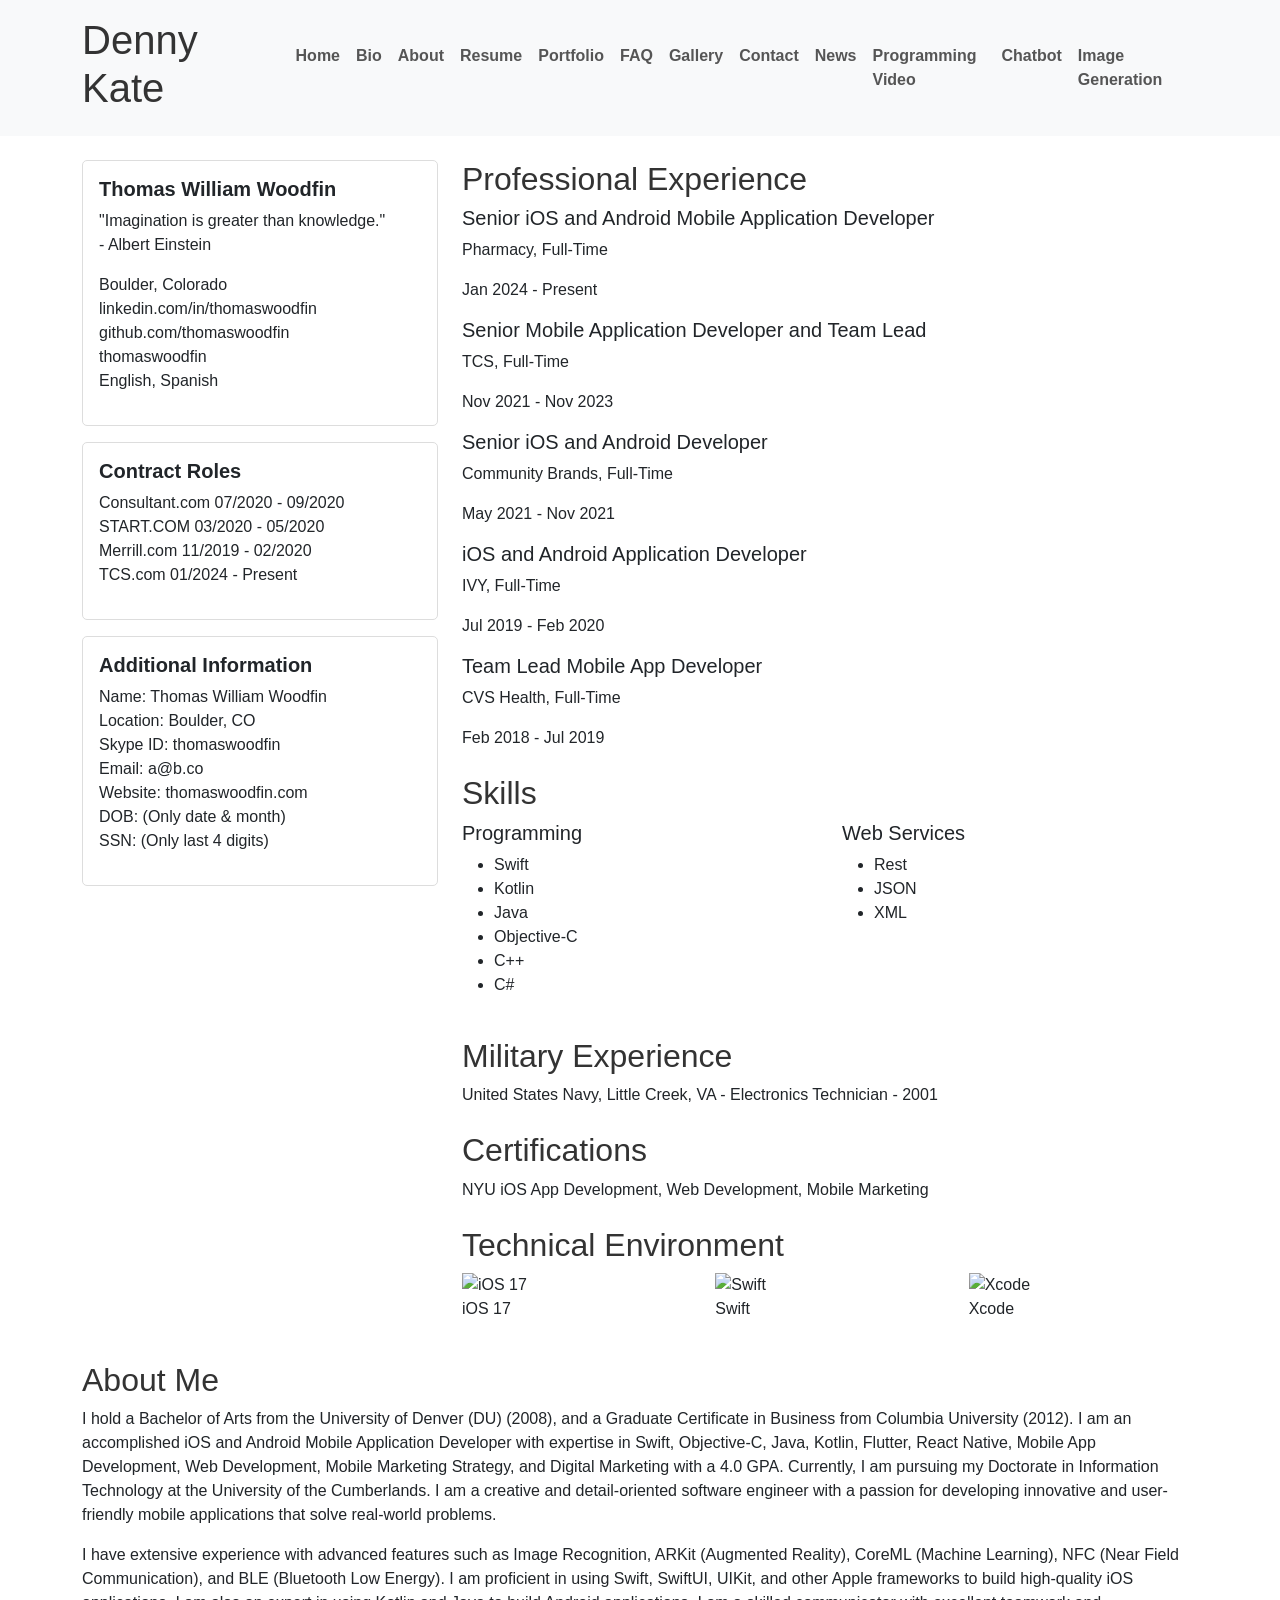
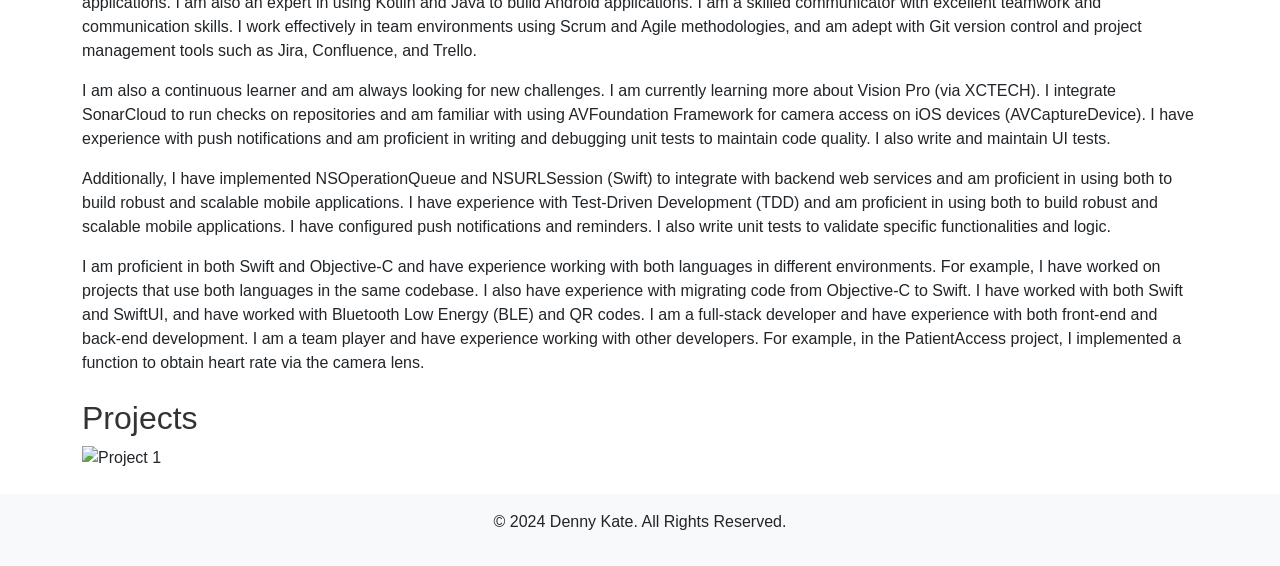
==== index.html @ 9fd612e3 "I am creating a new HTML page for your bio, using the image you provided as a template." ====
<!DOCTYPE html>
<html lang="en">
<head>
    <meta charset="UTF-8">
    <meta name="viewport" content="width=device-width, initial-scale=1.0">
    <title>Denny Kate - Bio</title>
    <link href="https://cdn.jsdelivr.net/npm/bootstrap@5.3.3/dist/css/bootstrap.min.css" rel="stylesheet">
    <link rel="stylesheet" href="style.css">
</head>
<body>
    <header class="bg-light p-3">
        <div class="container">
            <div class="d-flex justify-content-between align-items-center">
                <h1>Denny Kate</h1>
                <nav class="navbar navbar-expand-lg navbar-light">
                    <div class="container-fluid">
                        <button class="navbar-toggler" type="button" data-bs-toggle="collapse" data-bs-target="#navbarNav" aria-controls="navbarNav" aria-expanded="false" aria-label="Toggle navigation">
                            <span class="navbar-toggler-icon"></span>
                        </button>
                        <div class="collapse navbar-collapse" id="navbarNav">
                            <ul class="navbar-nav">
                                <li class="nav-item"><a class="nav-link" href="#">Home</a></li>
                                <li class="nav-item"><a class="nav-link" href="#">Bio</a></li>
                                <li class="nav-item"><a class="nav-link" href="#">About</a></li>
                                <li class="nav-item"><a class="nav-link" href="#">Resume</a></li>
                                <li class="nav-item"><a class="nav-link" href="#">Portfolio</a></li>
                                <li class="nav-item"><a class="nav-link" href="#">FAQ</a></li>
                                <li class="nav-item"><a class="nav-link" href="#">Gallery</a></li>
                                <li class="nav-item"><a class="nav-link" href="#">Contact</a></li>
                                <li class="nav-item"><a class="nav-link" href="#">News</a></li>
                                <li class="nav-item"><a class="nav-link" href="#">Programming Video</a></li>
                                <li class="nav-item"><a class="nav-link" href="#">Chatbot</a></li>
                                <li class="nav-item"><a class="nav-link" href="#">Image Generation</a></li>
                            </ul>
                        </div>
                    </div>
                </nav>
            </div>
        </div>
    </header>

    <main class="container mt-4">
        <div class="row">
            <div class="col-md-4">
                <div class="card">
                    <div class="card-body">
                        <h5 class="card-title">Thomas William Woodfin</h5>
                        <p class="card-text">"Imagination is greater than knowledge."<br>- Albert Einstein</p>
                        <ul class="list-unstyled">
                            <li><i class="bi bi-geo-alt"></i> Boulder, Colorado</li>
                            <li><i class="bi bi-linkedin"></i> linkedin.com/in/thomaswoodfin</li>
                            <li><i class="bi bi-github"></i> github.com/thomaswoodfin</li>
                            <li><i class="bi bi-skype"></i> thomaswoodfin</li>
                            <li><i class="bi bi-translate"></i> English, Spanish</li>
                        </ul>
                    </div>
                </div>
                <div class="card mt-3">
                    <div class="card-body">
                        <h5 class="card-title">Contract Roles</h5>
                        <ul class="list-unstyled">
                            <li>Consultant.com 07/2020 - 09/2020</li>
                            <li>START.COM 03/2020 - 05/2020</li>
                            <li>Merrill.com 11/2019 - 02/2020</li>
                            <li>TCS.com 01/2024 - Present</li>
                        </ul>
                    </div>
                </div>
                <div class="card mt-3">
                    <div class="card-body">
                        <h5 class="card-title">Additional Information</h5>
                        <ul class="list-unstyled">
                            <li>Name: Thomas William Woodfin</li>
                            <li>Location: Boulder, CO</li>
                            <li>Skype ID: thomaswoodfin</li>
                            <li>Email: a@b.co</li>
                            <li>Website: thomaswoodfin.com</li>
                            <li>DOB: (Only date & month)</li>
                            <li>SSN: (Only last 4 digits)</li>
                        </ul>
                    </div>
                </div>
            </div>
            <div class="col-md-8">
                <section id="professional-experience">
                    <h2>Professional Experience</h2>
                    <div>
                        <h5>Senior iOS and Android Mobile Application Developer</h5>
                        <p>Pharmacy, Full-Time</p>
                        <p>Jan 2024 - Present</p>
                    </div>
                    <div>
                        <h5>Senior Mobile Application Developer and Team Lead</h5>
                        <p>TCS, Full-Time</p>
                        <p>Nov 2021 - Nov 2023</p>
                    </div>
                    <div>
                        <h5>Senior iOS and Android Developer</h5>
                        <p>Community Brands, Full-Time</p>
                        <p>May 2021 - Nov 2021</p>
                    </div>
                    <div>
                        <h5>iOS and Android Application Developer</h5>
                        <p>IVY, Full-Time</p>
                        <p>Jul 2019 - Feb 2020</p>
                    </div>
                    <div>
                        <h5>Team Lead Mobile App Developer</h5>
                        <p>CVS Health, Full-Time</p>
                        <p>Feb 2018 - Jul 2019</p>
                    </div>
                </section>
                <section id="skills" class="mt-4">
                    <h2>Skills</h2>
                    <div class="row">
                        <div class="col-md-6">
                            <h5>Programming</h5>
                            <ul>
                                <li>Swift</li>
                                <li>Kotlin</li>
                                <li>Java</li>
                                <li>Objective-C</li>
                                <li>C++</li>
                                <li>C#</li>
                            </ul>
                        </div>
                        <div class="col-md-6">
                            <h5>Web Services</h5>
                            <ul>
                                <li>Rest</li>
                                <li>JSON</li>
                                <li>XML</li>
                            </ul>
                        </div>
                    </div>
                </section>
                <section id="military-experience" class="mt-4">
                    <h2>Military Experience</h2>
                    <p>United States Navy, Little Creek, VA - Electronics Technician - 2001</p>
                </section>
                <section id="certifications" class="mt-4">
                    <h2>Certifications</h2>
                    <p>NYU iOS App Development, Web Development, Mobile Marketing</p>
                </section>
                <section id="technical-environment" class="mt-4">
                    <h2>Technical Environment</h2>
                    <div class="row">
                        <div class="col-md-4">
                            <img src="https://via.placeholder.com/100" alt="iOS 17" class="img-fluid">
                            <p>iOS 17</p>
                        </div>
                        <div class="col-md-4">
                            <img src="https://via.placeholder.com/100" alt="Swift" class="img-fluid">
                            <p>Swift</p>
                        </div>
                        <div class="col-md-4">
                            <img src="https://via.placeholder.com/100" alt="Xcode" class="img-fluid">
                            <p>Xcode</p>
                        </div>
                    </div>
                </section>
            </div>
        </div>

        <section id="about-me" class="mt-4">
            <h2>About Me</h2>
            <p>I hold a Bachelor of Arts from the University of Denver (DU) (2008), and a Graduate Certificate in Business from Columbia University (2012). I am an accomplished iOS and Android Mobile Application Developer with expertise in Swift, Objective-C, Java, Kotlin, Flutter, React Native, Mobile App Development, Web Development, Mobile Marketing Strategy, and Digital Marketing with a 4.0 GPA. Currently, I am pursuing my Doctorate in Information Technology at the University of the Cumberlands. I am a creative and detail-oriented software engineer with a passion for developing innovative and user-friendly mobile applications that solve real-world problems.</p>
            <p>I have extensive experience with advanced features such as Image Recognition, ARKit (Augmented Reality), CoreML (Machine Learning), NFC (Near Field Communication), and BLE (Bluetooth Low Energy). I am proficient in using Swift, SwiftUI, UIKit, and other Apple frameworks to build high-quality iOS applications. I am also an expert in using Kotlin and Java to build Android applications. I am a skilled communicator with excellent teamwork and communication skills. I work effectively in team environments using Scrum and Agile methodologies, and am adept with Git version control and project management tools such as Jira, Confluence, and Trello.</p>
            <p>I am also a continuous learner and am always looking for new challenges. I am currently learning more about Vision Pro (via XCTECH). I integrate SonarCloud to run checks on repositories and am familiar with using AVFoundation Framework for camera access on iOS devices (AVCaptureDevice). I have experience with push notifications and am proficient in writing and debugging unit tests to maintain code quality. I also write and maintain UI tests.</p>
            <p>Additionally, I have implemented NSOperationQueue and NSURLSession (Swift) to integrate with backend web services and am proficient in using both to build robust and scalable mobile applications. I have experience with Test-Driven Development (TDD) and am proficient in using both to build robust and scalable mobile applications. I have configured push notifications and reminders. I also write unit tests to validate specific functionalities and logic.</p>
            <p>I am proficient in both Swift and Objective-C and have experience working with both languages in different environments. For example, I have worked on projects that use both languages in the same codebase. I also have experience with migrating code from Objective-C to Swift. I have worked with both Swift and SwiftUI, and have worked with Bluetooth Low Energy (BLE) and QR codes. I am a full-stack developer and have experience with both front-end and back-end development. I am a team player and have experience working with other developers. For example, in the PatientAccess project, I implemented a function to obtain heart rate via the camera lens.</p>
        </section>

        <section id="projects" class="mt-4">
            <h2>Projects</h2>
            <div id="projects-carousel" class="carousel slide" data-bs-ride="carousel">
                <div class="carousel-inner">
                    <div class="carousel-item active">
                        <img src="https://via.placeholder.com/800x400?text=Project+1" class="d-block w-100" alt="Project 1">
                        <div class="carousel-caption d-none d-md-block">
                            <h5>Project 1</h5>
                            <p>Description of project 1.</p>
                        </div>
                    </div>
                    <div class="carousel-item">
                        <img src="https://via.placeholder.com/800x400?text=Project+2" class="d-block w-100" alt="Project 2">
                        <div class="carousel-caption d-none d-md-block">
                            <h5>Project 2</h5>
                            <p>Description of project 2.</p>
                        </div>
                    </div>
                    <div class="carousel-item">
                        <img src="https://via.placeholder.com/800x400?text=Project+3" class="d-block w-100" alt="Project 3">
                        <div class="carousel-caption d-none d-md-block">
                            <h5>Project 3</h5>
                            <p>Description of project 3.</p>
                        </div>
                    </div>
                </div>
                <button class="carousel-control-prev" type="button" data-bs-target="#projects-carousel" data-bs-slide="prev">
                    <span class="carousel-control-prev-icon" aria-hidden="true"></span>
                    <span class="visually-hidden">Previous</span>
                </button>
                <button class="carousel-control-next" type="button" data-bs-target="#projects-carousel" data-bs-slide="next">
                    <span class="carousel-control-next-icon" aria-hidden="true"></span>
                    <span class="visually-hidden">Next</span>
                </button>
            </div>
        </section>
    </main>

    <footer class="bg-light text-center p-3 mt-4">
        <p>&copy; 2024 Denny Kate. All Rights Reserved.</p>
    </footer>

    <script src="https://cdn.jsdelivr.net/npm/bootstrap@5.3.3/dist/js/bootstrap.bundle.min.js"></script>
</body>
</html>
---- style.css ----
body {
    font-family: sans-serif;
}

.card {
    border: 1px solid #ddd;
    border-radius: 5px;
}

.card-title {
    font-weight: bold;
}

h1, h2 {
    color: #333;
}

.navbar-nav .nav-link {
    color: #555;
    font-weight: bold;
}

.navbar-nav .nav-link:hover {
    color: #000;
}
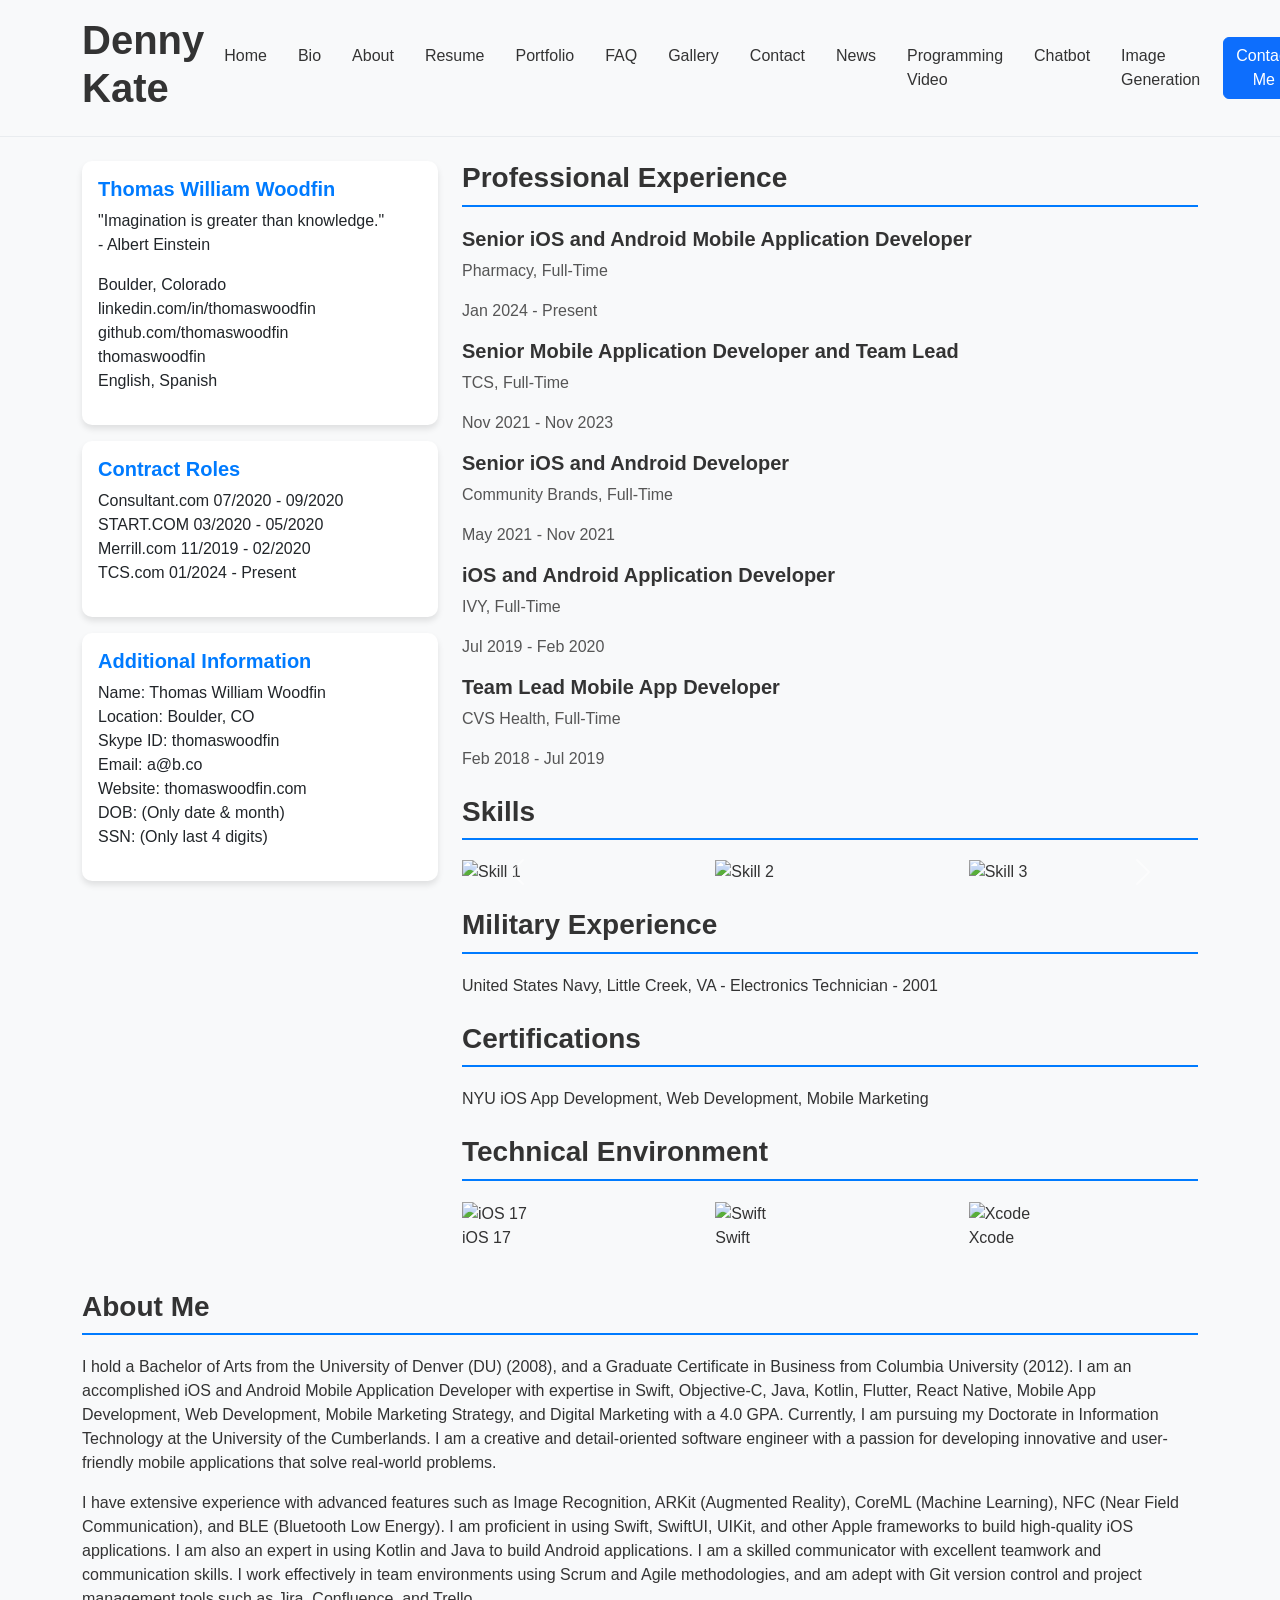
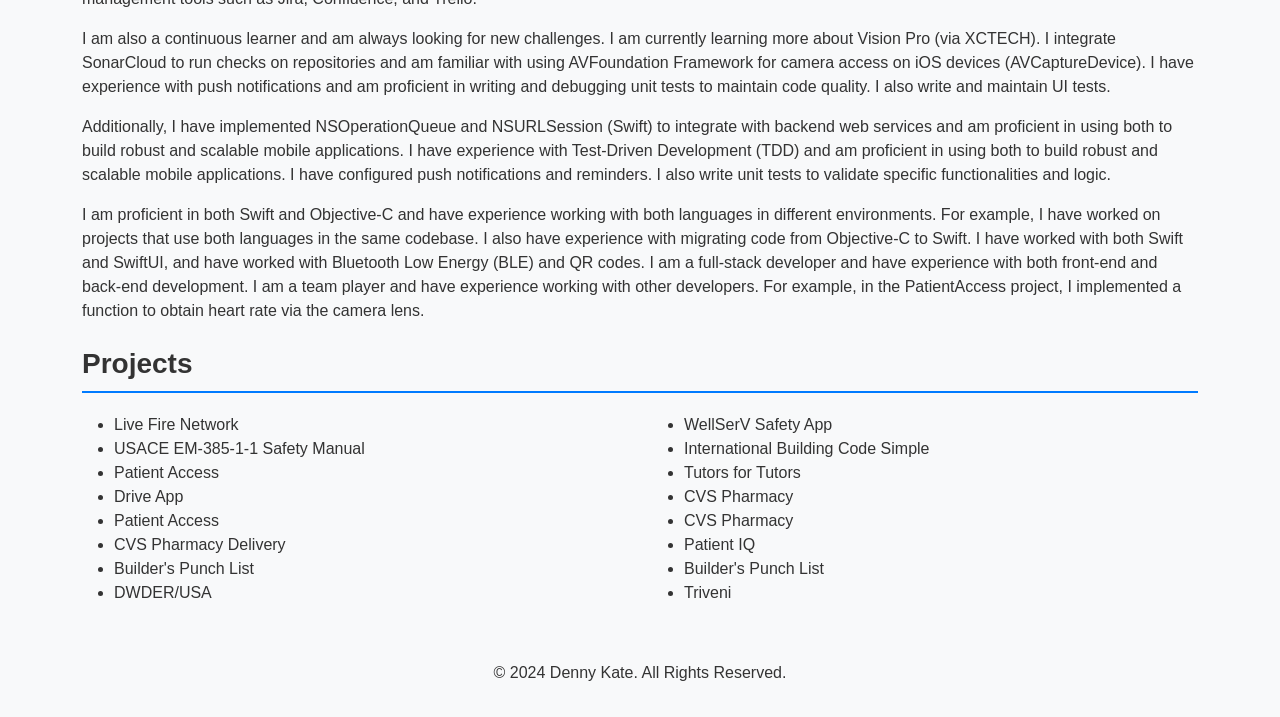
==== commit 34525a61: "feat: Update bio page to match image more closely" ====
--- a/index.html
+++ b/index.html
@@ -18,7 +18,7 @@
                             <span class="navbar-toggler-icon"></span>
                         </button>
                         <div class="collapse navbar-collapse" id="navbarNav">
-                            <ul class="navbar-nav">
+                            <ul class="navbar-nav me-auto mb-2 mb-lg-0">
                                 <li class="nav-item"><a class="nav-link" href="#">Home</a></li>
                                 <li class="nav-item"><a class="nav-link" href="#">Bio</a></li>
                                 <li class="nav-item"><a class="nav-link" href="#">About</a></li>
@@ -32,6 +32,7 @@
                                 <li class="nav-item"><a class="nav-link" href="#">Chatbot</a></li>
                                 <li class="nav-item"><a class="nav-link" href="#">Image Generation</a></li>
                             </ul>
+                            <button class="btn btn-primary">Contact Me</button>
                         </div>
                     </div>
                 </nav>
@@ -112,26 +113,43 @@
                 </section>
                 <section id="skills" class="mt-4">
                     <h2>Skills</h2>
-                    <div class="row">
-                        <div class="col-md-6">
-                            <h5>Programming</h5>
-                            <ul>
-                                <li>Swift</li>
-                                <li>Kotlin</li>
-                                <li>Java</li>
-                                <li>Objective-C</li>
-                                <li>C++</li>
-                                <li>C#</li>
-                            </ul>
-                        </div>
-                        <div class="col-md-6">
-                            <h5>Web Services</h5>
-                            <ul>
-                                <li>Rest</li>
-                                <li>JSON</li>
-                                <li>XML</li>
-                            </ul>
-                        </div>
+                    <div id="skills-carousel" class="carousel slide" data-bs-ride="carousel">
+                        <div class="carousel-inner">
+                            <div class="carousel-item active">
+                                <div class="row">
+                                    <div class="col-md-4">
+                                        <img src="https://via.placeholder.com/150" class="d-block w-100" alt="Skill 1">
+                                    </div>
+                                    <div class="col-md-4">
+                                        <img src="https://via.placeholder.com/150" class="d-block w-100" alt="Skill 2">
+                                    </div>
+                                    <div class="col-md-4">
+                                        <img src="https://via.placeholder.com/150" class="d-block w-100" alt="Skill 3">
+                                    </div>
+                                </div>
+                            </div>
+                            <div class="carousel-item">
+                                <div class="row">
+                                    <div class="col-md-4">
+                                        <img src="https://via.placeholder.com/150" class="d-block w-100" alt="Skill 4">
+                                    </div>
+                                    <div class="col-md-4">
+                                        <img src="https://via.placeholder.com/150" class="d-block w-100" alt="Skill 5">
+                                    </div>
+                                    <div class="col-md-4">
+                                        <img src="https://via.placeholder.com/150" class="d-block w-100" alt="Skill 6">
+                                    </div>
+                                </div>
+                            </div>
+                        </div>
+                        <button class="carousel-control-prev" type="button" data-bs-target="#skills-carousel" data-bs-slide="prev">
+                            <span class="carousel-control-prev-icon" aria-hidden="true"></span>
+                            <span class="visually-hidden">Previous</span>
+                        </button>
+                        <button class="carousel-control-next" type="button" data-bs-target="#skills-carousel" data-bs-slide="next">
+                            <span class="carousel-control-next-icon" aria-hidden="true"></span>
+                            <span class="visually-hidden">Next</span>
+                        </button>
                     </div>
                 </section>
                 <section id="military-experience" class="mt-4">
@@ -173,38 +191,31 @@
 
         <section id="projects" class="mt-4">
             <h2>Projects</h2>
-            <div id="projects-carousel" class="carousel slide" data-bs-ride="carousel">
-                <div class="carousel-inner">
-                    <div class="carousel-item active">
-                        <img src="https://via.placeholder.com/800x400?text=Project+1" class="d-block w-100" alt="Project 1">
-                        <div class="carousel-caption d-none d-md-block">
-                            <h5>Project 1</h5>
-                            <p>Description of project 1.</p>
-                        </div>
-                    </div>
-                    <div class="carousel-item">
-                        <img src="https://via.placeholder.com/800x400?text=Project+2" class="d-block w-100" alt="Project 2">
-                        <div class="carousel-caption d-none d-md-block">
-                            <h5>Project 2</h5>
-                            <p>Description of project 2.</p>
-                        </div>
-                    </div>
-                    <div class="carousel-item">
-                        <img src="https://via.placeholder.com/800x400?text=Project+3" class="d-block w-100" alt="Project 3">
-                        <div class="carousel-caption d-none d-md-block">
-                            <h5>Project 3</h5>
-                            <p>Description of project 3.</p>
-                        </div>
-                    </div>
-                </div>
-                <button class="carousel-control-prev" type="button" data-bs-target="#projects-carousel" data-bs-slide="prev">
-                    <span class="carousel-control-prev-icon" aria-hidden="true"></span>
-                    <span class="visually-hidden">Previous</span>
-                </button>
-                <button class="carousel-control-next" type="button" data-bs-target="#projects-carousel" data-bs-slide="next">
-                    <span class="carousel-control-next-icon" aria-hidden="true"></span>
-                    <span class="visually-hidden">Next</span>
-                </button>
+            <div class="row">
+                <div class="col-md-6">
+                    <ul>
+                        <li>Live Fire Network</li>
+                        <li>USACE EM-385-1-1 Safety Manual</li>
+                        <li>Patient Access</li>
+                        <li>Drive App</li>
+                        <li>Patient Access</li>
+                        <li>CVS Pharmacy Delivery</li>
+                        <li>Builder's Punch List</li>
+                        <li>DWDER/USA</li>
+                    </ul>
+                </div>
+                <div class="col-md-6">
+                    <ul>
+                        <li>WellSerV Safety App</li>
+                        <li>International Building Code Simple</li>
+                        <li>Tutors for Tutors</li>
+                        <li>CVS Pharmacy</li>
+                        <li>CVS Pharmacy</li>
+                        <li>Patient IQ</li>
+                        <li>Builder's Punch List</li>
+                        <li>Triveni</li>
+                    </ul>
+                </div>
             </div>
         </section>
     </main>
--- a/style.css
+++ b/style.css
@@ -1,25 +1,56 @@
 body {
-    font-family: sans-serif;
+    font-family: 'Helvetica Neue', Helvetica, Arial, sans-serif;
+    color: #333;
+    background-color: #f8f9fa;
+}
+
+header {
+    background-color: #fff !important;
+    border-bottom: 1px solid #e9ecef;
+}
+
+h1 {
+    font-size: 2.5rem;
+    font-weight: bold;
+}
+
+h2 {
+    font-size: 1.75rem;
+    font-weight: bold;
+    border-bottom: 2px solid #007bff;
+    padding-bottom: 10px;
+    margin-bottom: 20px;
 }
 
 .card {
-    border: 1px solid #ddd;
-    border-radius: 5px;
+    border: none;
+    border-radius: 10px;
+    box-shadow: 0 4px 6px rgba(0, 0, 0, 0.1);
 }
 
 .card-title {
     font-weight: bold;
-}
-
-h1, h2 {
-    color: #333;
+    color: #007bff;
 }
 
 .navbar-nav .nav-link {
-    color: #555;
+    color: #333;
+    font-weight: 500;
+    padding: 0.5rem 1rem;
+    margin-right: 15px;
+}
+
+.navbar-nav .nav-link.active,
+.navbar-nav .nav-link:hover {
+    color: #007bff;
+    border-bottom: 2px solid #007bff;
+}
+
+#professional-experience h5 {
+    color: #333;
     font-weight: bold;
 }
 
-.navbar-nav .nav-link:hover {
-    color: #000;
+#professional-experience p {
+    color: #555;
 }
